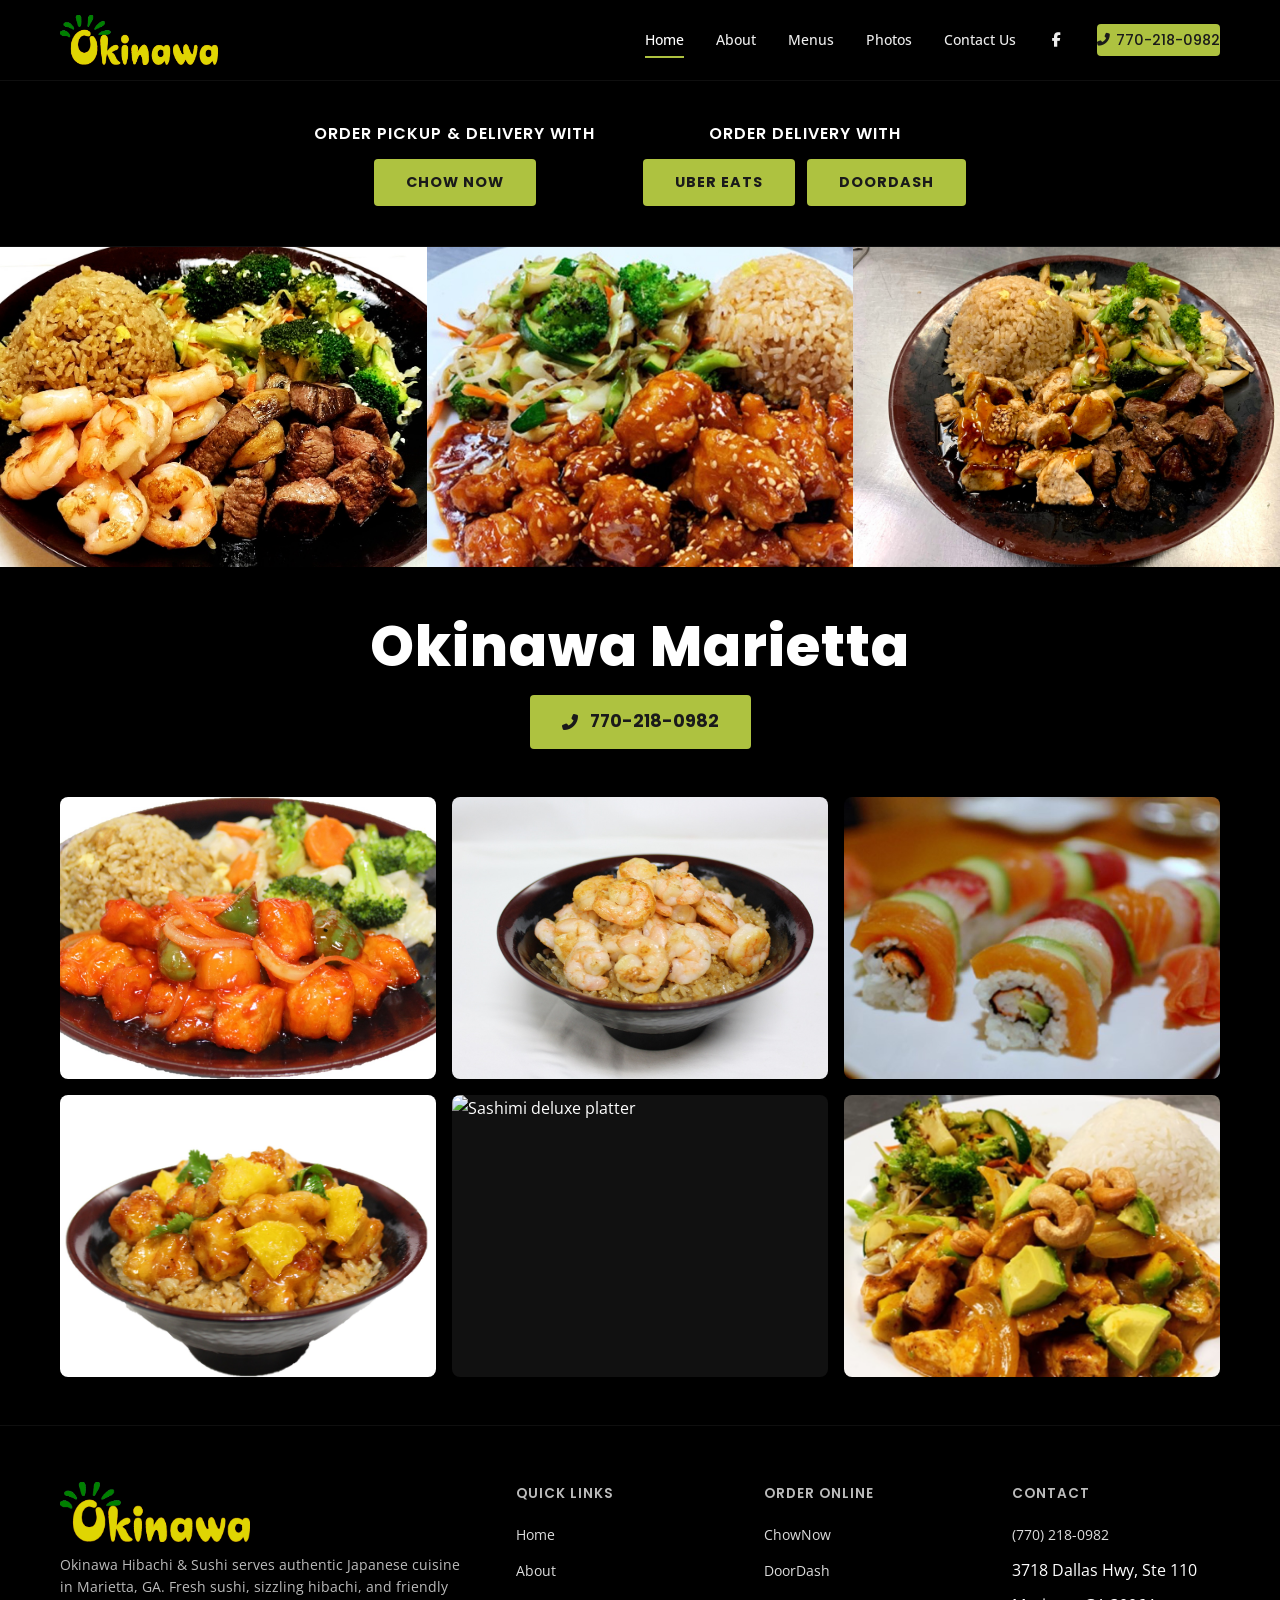
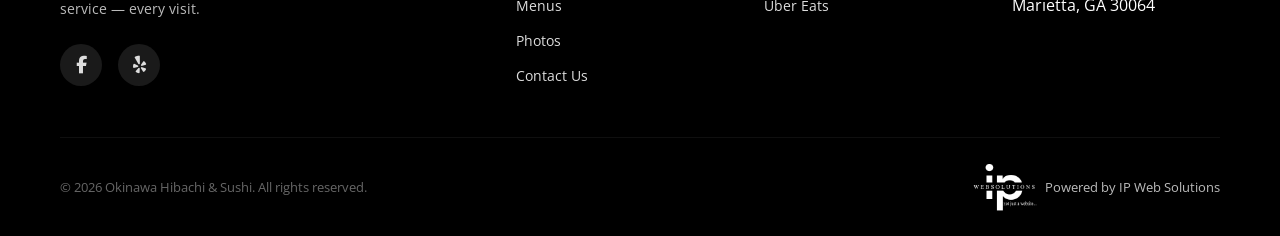
==== index.html @ 32081344 "Serene feedback round 2: photo rearrange, menu fix, order dropdown - Replace "Korean Bulgogi" with "" ====
<!DOCTYPE html>
<html lang="en">
<head>
  <meta charset="UTF-8">
  <meta name="viewport" content="width=device-width, initial-scale=1.0">
  <title>Okinawa Hibachi &amp; Sushi | Marietta, GA</title>
  <meta name="description" content="Okinawa Hibachi &amp; Sushi in Marietta, GA — fresh sushi rolls, hibachi dinners, and more. Order online or dine in.">
  <link rel="canonical" href="https://okinawamarietta.com/">
  <meta property="og:title" content="Okinawa Hibachi &amp; Sushi | Marietta, GA">
  <meta property="og:description" content="Okinawa Hibachi &amp; Sushi in Marietta, GA — fresh sushi rolls, hibachi dinners, and more. Order online or dine in.">
  <meta property="og:image" content="https://okinawamarietta.com/images/serene/storefront.jpg">
  <meta property="og:url" content="https://okinawamarietta.com/">
  <meta property="og:type" content="website">
  <meta name="twitter:card" content="summary_large_image">
  <meta name="twitter:title" content="Okinawa Hibachi &amp; Sushi | Marietta, GA">
  <meta name="twitter:description" content="Okinawa Hibachi &amp; Sushi in Marietta, GA — fresh sushi rolls, hibachi dinners, and more. Order online or dine in.">
  <meta name="twitter:image" content="https://okinawamarietta.com/images/serene/storefront.jpg">
  <link rel="icon" type="image/png" sizes="32x32" href="favicon-32x32.png">
  <link rel="icon" type="image/png" sizes="16x16" href="favicon-16x16.png">
  <link rel="apple-touch-icon" sizes="180x180" href="apple-touch-icon.png">
  <link rel="preconnect" href="https://fonts.googleapis.com">
  <link rel="preconnect" href="https://fonts.gstatic.com" crossorigin>
  <link href="https://fonts.googleapis.com/css2?family=Open+Sans:wght@300;400;500;600;700&family=Poppins:wght@400;500;600;700;800&display=swap" rel="stylesheet">
  <link rel="stylesheet" href="https://cdnjs.cloudflare.com/ajax/libs/font-awesome/6.5.1/css/all.min.css">
  <link rel="stylesheet" href="css/styles.css?v=4bbbe53b">
</head>
<body>

  <!-- Header -->
  <header class="header">
    <nav class="nav container">
      <a href="index.html" class="nav-logo"><img src="images/okinawa-logo.png" alt="Okinawa Hibachi &amp; Sushi" class="nav-logo-img"></a>
      <div class="nav-links">
        <a href="index.html" class="active">Home</a>
        <a href="about.html">About</a>
        <a href="menu.html">Menus</a>
        <a href="photos.html">Photos</a>
        <a href="contact.html">Contact Us</a>
        <a href="https://www.facebook.com/p/Okinawa-Hibachi-Sushi-100067176165063/" target="_blank" class="nav-social"><i class="fab fa-facebook-f"></i></a>
        <a href="tel:+17702180982" class="nav-phone"><i class="fas fa-phone-alt"></i> 770-218-0982</a>
      </div>
      <button class="hamburger" aria-label="Toggle menu">
        <span></span><span></span><span></span>
      </button>
    </nav>
    <div class="nav-overlay"></div>
  </header>

  <!-- Order Section -->
  <section class="order-bar" id="order">
    <div class="container">
      <div class="order-columns">
        <div class="order-col">
          <h3 class="order-label">Order Pickup &amp; Delivery With</h3>
          <a href="https://order.online/store/OkinawaHibachiandSushi-214505" target="_blank" class="order-box-btn">CHOW NOW</a>
        </div>
        <div class="order-col">
          <h3 class="order-label">Order Delivery With</h3>
          <div class="order-col-btns">
            <a href="https://www.ubereats.com/store/okinawa-hibachi-and-sushi-marietta/-2jIXX8yRQKUT7azbcEYQg" target="_blank" class="order-box-btn">UBER EATS</a>
            <a href="https://www.doordash.com/store/okinawa-hibachi-and-sushi-marietta-214505/" target="_blank" class="order-box-btn">DOORDASH</a>
          </div>
        </div>
      </div>
    </div>
  </section>

  <!-- Food Photos Row -->
  <section class="food-row">
    <div class="food-row-grid">
      <div class="food-row-item"><img src="images/serene/hibachi-shrimp-steak.jpg" alt="Steak and shrimp hibachi"></div>
      <div class="food-row-item"><img src="images/serene/sesame-chicken-new.jpg" alt="Sesame chicken plate"></div>
      <div class="food-row-item"><img src="images/serene/hibachi-combo-1.jpg" alt="Steak and chicken hibachi"></div>
    </div>
  </section>

  <!-- Restaurant Name + Phone -->
  <section class="name-section">
    <div class="container text-center">
      <h1 class="restaurant-name">Okinawa Marietta</h1>
      <a href="tel:+17702180982" class="tel-link phone-btn"><i class="fas fa-phone-alt"></i> &nbsp;770-218-0982</a>
    </div>
  </section>

  <!-- More Food Photos -->
  <section class="food-gallery-home">
    <div class="container">
      <div class="food-gallery-grid">
        <div class="food-gallery-item"><img loading="lazy" src="images/serene/sweet-sour-chicken.jpg" alt="Sweet and sour chicken"></div>
        <div class="food-gallery-item"><img loading="lazy" src="images/serene/shrimp-bowl.jpg" alt="Shrimp bowl"></div>
        <div class="food-gallery-item"><img loading="lazy" src="images/serene/rainbow-roll-new.jpg" alt="Rainbow roll"></div>
        <div class="food-gallery-item"><img loading="lazy" src="images/serene/orange-chicken-bowl.jpg" alt="Orange chicken bowl"></div>
        <div class="food-gallery-item"><img loading="lazy" src="images/serene/sashimi-deluxe.jpg" alt="Sashimi deluxe platter"></div>
        <div class="food-gallery-item"><img loading="lazy" src="images/serene/massaman-chicken.jpg" alt="Massaman chicken"></div>
      </div>
    </div>
  </section>

  <!-- Footer -->
  <footer class="footer">
    <div class="container">
      <div class="footer-grid">
        <div class="footer-about">
          <div class="footer-logo"><img src="images/okinawa-logo.png" alt="Okinawa Hibachi &amp; Sushi" class="footer-logo-img"></div>
          <p>Okinawa Hibachi &amp; Sushi serves authentic Japanese cuisine in Marietta, GA. Fresh sushi, sizzling hibachi, and friendly service — every visit.</p>
          <div class="social-links">
            <a href="https://www.facebook.com/p/Okinawa-Hibachi-Sushi-100067176165063/" target="_blank" class="social-link" aria-label="Facebook"><i class="fab fa-facebook-f"></i></a>
            <a href="https://www.yelp.com/biz/okinawa-hibachi-and-sushi-marietta" target="_blank" class="social-link" aria-label="Yelp"><i class="fab fa-yelp"></i></a>
          </div>
        </div>
        <div class="footer-col">
          <h4>Quick Links</h4>
          <ul>
            <li><a href="index.html">Home</a></li>
            <li><a href="about.html">About</a></li>
            <li><a href="menu.html">Menus</a></li>
            <li><a href="photos.html">Photos</a></li>
            <li><a href="contact.html">Contact Us</a></li>
          </ul>
        </div>
        <div class="footer-col">
          <h4>Order Online</h4>
          <ul>
            <li><a href="https://order.online/store/OkinawaHibachiandSushi-214505" target="_blank">ChowNow</a></li>
            <li><a href="https://www.doordash.com/store/okinawa-hibachi-and-sushi-marietta-214505/" target="_blank">DoorDash</a></li>
            <li><a href="https://www.ubereats.com/store/okinawa-hibachi-and-sushi-marietta/-2jIXX8yRQKUT7azbcEYQg" target="_blank">Uber Eats</a></li>
          </ul>
        </div>
        <div class="footer-col">
          <h4>Contact</h4>
          <ul>
            <li><a href="tel:+17702180982" class="tel-link">(770) 218-0982</a></li>
            <li>3718 Dallas Hwy, Ste 110</li>
            <li>Marietta, GA 30064</li>
          </ul>
        </div>
      </div>
      <div class="footer-bottom">
        <span>&copy; 2026 Okinawa Hibachi &amp; Sushi. All rights reserved.</span>
        <a href="https://ipwebsolutions.com" target="_blank"><img src="images/ipw-logo-white.webp" alt="IP Web Solutions" class="ipw-logo"> Powered by IP Web Solutions</a>
      </div>
    </div>
  </footer>

  <button class="back-to-top" aria-label="Back to top"><i class="fas fa-chevron-up"></i></button>

  <div class="modal-overlay" id="modalOverlay">
    <div class="modal">
      <div class="modal-icon"><i class="fas fa-check"></i></div>
      <h3>Success</h3>
      <p>Your message has been sent.</p>
      <button class="btn btn-primary" onclick="closeModal()">Got It</button>
    </div>
  </div>

  <script src="js/main.js?v=df254678"></script>
  <script src="https://blue-panther-862989.hostingersite.com/api/tracker.js" data-business="okinawa-marietta" defer></script>
  <script src="https://blue-panther-862989.hostingersite.com/api/ga4.js" data-ga4="G-REPNMKKG5W" async></script>
</body>
</html>
---- css/styles.css ----
/* ========================================
   Okinawa Hibachi & Sushi — Marietta
   Dark theme + Green accent
   ======================================== */

/* --- Reset & Base --- */
*, *::before, *::after { box-sizing: border-box; margin: 0; padding: 0; }

html {
  scroll-behavior: smooth;
  font-size: 16px;
}

body {
  font-family: 'Open Sans', sans-serif;
  background: #000;
  color: #fff;
  line-height: 1.7;
  overflow-x: hidden;
}

a { color: #AEC240; text-decoration: none; transition: color .25s; }
a:hover { color: #C4D66E; }

img { max-width: 100%; height: auto; display: block; }

ul { list-style: none; }

.container {
  max-width: 1200px;
  margin: 0 auto;
  padding: 0 1.25rem;
}

/* --- Typography --- */
h1, h2, h3, h4 { font-family: 'Poppins', sans-serif; font-weight: 600; color: #fff; }
h1 { font-size: 3rem; line-height: 1.15; }
h2 { font-size: 2.25rem; margin-bottom: 1rem; }
h3 { font-size: 1.5rem; margin-bottom: .75rem; }
h4 { font-size: 1.1rem; }

.section-badge {
  display: inline-block;
  text-transform: uppercase;
  font-size: .75rem;
  font-weight: 700;
  letter-spacing: 2px;
  color: #AEC240;
  margin-bottom: .5rem;
}

.section-heading { margin-bottom: .75rem; }

.section-sub {
  color: #ddd;
  max-width: 640px;
  margin-bottom: 2.5rem;
}

/* --- Buttons --- */
.btn {
  display: inline-block;
  padding: .85rem 2rem;
  font-family: 'Poppins', sans-serif;
  font-size: .95rem;
  font-weight: 600;
  border-radius: 4px;
  border: 2px solid transparent;
  cursor: pointer;
  transition: all .3s ease;
  text-align: center;
}

.btn-primary {
  background: #AEC240;
  color: #1a1a1a;
  border-color: #AEC240;
}
.btn-primary:hover {
  background: #8BA830;
  border-color: #8BA830;
  color: #1a1a1a;
  transform: translateY(-2px);
  box-shadow: 0 6px 20px rgba(174,194,64,.35);
}

.btn-secondary {
  background: transparent;
  color: #fff;
  border-color: #fff;
}
.btn-secondary:hover {
  background: #fff;
  color: #2A2A2A;
  transform: translateY(-2px);
}

.btn-outline {
  background: transparent;
  color: #AEC240;
  border-color: #AEC240;
}
.btn-outline:hover {
  background: #AEC240;
  color: #1a1a1a;
  transform: translateY(-2px);
}

.btn-sm { padding: .55rem 1.25rem; font-size: .85rem; }

/* ========================================
   HEADER / NAV
   ======================================== */
.header {
  position: fixed;
  top: 0;
  left: 0;
  width: 100%;
  z-index: 1000;
  background: rgba(0,0,0,.92);
  backdrop-filter: blur(10px);
  -webkit-backdrop-filter: blur(10px);
  border-bottom: 1px solid rgba(255,255,255,.06);
  transition: background .3s, box-shadow .3s;
}
.header.scrolled {
  background: rgba(0,0,0,.98);
  box-shadow: 0 2px 20px rgba(0,0,0,.5);
}

.nav {
  display: flex;
  align-items: center;
  justify-content: space-between;
  height: 80px;
}

.nav-logo {
  display: flex;
  align-items: center;
  gap: .6rem;
  font-family: 'Poppins', sans-serif;
  font-weight: 700;
  font-size: 1.35rem;
  color: #fff;
}
.nav-logo span { color: #AEC240; }
.nav-logo-img { height: 50px; width: auto; }
.footer-logo-img { height: 60px; width: auto; margin-bottom: .5rem; }

.nav-links {
  display: flex;
  gap: 2rem;
  align-items: center;
}
.nav-links a {
  color: #eee;
  font-size: .9rem;
  font-weight: 500;
  position: relative;
  padding: .25rem 0;
  transition: color .25s;
}
.nav-links a::after {
  content: '';
  position: absolute;
  bottom: -2px;
  left: 0;
  width: 0;
  height: 2px;
  background: #AEC240;
  transition: width .3s;
}
.nav-links a:hover,
.nav-links a.active { color: #fff; }
.nav-links a:hover::after,
.nav-links a.active::after { width: 100%; }

.nav-cta {
  background: #AEC240;
  color: #1a1a1a !important;
  padding: .5rem 1.25rem;
  border-radius: 4px;
  font-weight: 600;
}
.nav-cta::after { display: none !important; }
.nav-cta:hover { background: #8BA830; color: #1a1a1a; }

/* Hamburger */
.hamburger {
  display: none;
  flex-direction: column;
  gap: 5px;
  cursor: pointer;
  z-index: 1001;
  background: none;
  border: none;
  padding: 4px;
}
.hamburger span {
  display: block;
  width: 26px;
  height: 2px;
  background: #fff;
  border-radius: 2px;
  transition: all .3s;
}
.hamburger.active span:nth-child(1) { transform: rotate(45deg) translate(5px, 5px); }
.hamburger.active span:nth-child(2) { opacity: 0; }
.hamburger.active span:nth-child(3) { transform: rotate(-45deg) translate(5px, -5px); }

.nav-overlay {
  position: fixed;
  inset: 0;
  background: rgba(0,0,0,.6);
  opacity: 0;
  visibility: hidden;
  transition: all .3s;
  z-index: 999;
}
.nav-overlay.active { opacity: 1; visibility: visible; }

/* ========================================
   NAV EXTRAS (phone + social)
   ======================================== */
.nav-phone {
  display: inline-flex;
  align-items: center;
  gap: .4rem;
  background: #AEC240;
  color: #1a1a1a !important;
  padding: .45rem 1rem;
  border-radius: 4px;
  font-weight: 700;
  font-size: .85rem;
  font-family: 'Poppins', sans-serif;
  transition: background .25s;
  white-space: nowrap;
}
.nav-phone::after { display: none !important; }
.nav-phone:hover { background: #8BA830; color: #1a1a1a !important; }
.nav-phone i { font-size: .8rem; }

.nav-social {
  font-size: 1.1rem;
  color: #eee !important;
  padding: .25rem !important;
}
.nav-social::after { display: none !important; }
.nav-social:hover { color: #AEC240 !important; }

/* ========================================
   ORDER BAR (homepage top)
   ======================================== */
.order-bar {
  background: #000;
  padding: 2.5rem 0;
  padding-top: calc(80px + 2.5rem);
  border-bottom: 1px solid rgba(255,255,255,.06);
}
.order-columns {
  display: flex;
  justify-content: center;
  gap: 3rem;
  flex-wrap: wrap;
}
.order-col {
  text-align: center;
}
.order-label {
  font-family: 'Poppins', sans-serif;
  font-size: 1rem;
  font-weight: 600;
  color: #fff;
  margin-bottom: .75rem;
  text-transform: uppercase;
  letter-spacing: 1px;
}
.order-box-btn {
  display: inline-block;
  background: #AEC240;
  color: #1a1a1a;
  font-family: 'Poppins', sans-serif;
  font-weight: 700;
  font-size: .9rem;
  padding: .7rem 2rem;
  border-radius: 4px;
  letter-spacing: 1px;
  transition: background .25s, transform .25s;
}
.order-box-btn:hover {
  background: #8BA830;
  color: #1a1a1a;
  transform: translateY(-2px);
}
.order-col-btns {
  display: flex;
  gap: .75rem;
  justify-content: center;
}

/* ========================================
   FOOD ROW (3 photos across, homepage)
   ======================================== */
.food-row {
  padding: 0;
}
.food-row-grid {
  display: grid;
  grid-template-columns: repeat(3, 1fr);
  gap: 0;
}
.food-row-item {
  overflow: hidden;
  aspect-ratio: 4/3;
}
.food-row-item img {
  width: 100%;
  height: 100%;
  object-fit: cover;
  transition: transform .4s;
}
.food-row-item:hover img {
  transform: scale(1.05);
}

/* ========================================
   NAME SECTION (Okinawa Marietta + phone)
   ======================================== */
.name-section {
  background: #000;
  padding: 3rem 0;
}
.restaurant-name {
  font-family: 'Poppins', sans-serif;
  font-size: 3.5rem;
  font-weight: 800;
  color: #fff;
  margin-bottom: 1rem;
  letter-spacing: 1px;
}
.phone-btn {
  display: inline-flex;
  align-items: center;
  gap: .5rem;
  background: #AEC240;
  color: #1a1a1a !important;
  font-family: 'Poppins', sans-serif;
  font-weight: 700;
  font-size: 1.1rem;
  padding: .75rem 2rem;
  border-radius: 4px;
  transition: background .25s, transform .25s;
  pointer-events: auto;
  cursor: pointer;
}
.phone-btn:hover {
  background: #8BA830;
  color: #1a1a1a !important;
  transform: translateY(-2px);
}
.phone-btn i { font-size: 1rem; }

/* ========================================
   FOOD GALLERY (homepage bottom)
   ======================================== */
.food-gallery-home {
  background: #000;
  padding: 0 0 3rem;
}
.food-gallery-grid {
  display: grid;
  grid-template-columns: repeat(3, 1fr);
  gap: 1rem;
}
.food-gallery-item {
  aspect-ratio: 4/3;
  border-radius: 8px;
  overflow: hidden;
  background: #111;
}
.food-gallery-item img {
  width: 100%;
  height: 100%;
  object-fit: cover;
  transition: transform .4s;
}
.food-gallery-item:hover img {
  transform: scale(1.05);
}

/* ========================================
   HERO
   ======================================== */
.hero {
  position: relative;
  min-height: 92vh;
  display: flex;
  align-items: center;
  overflow: hidden;
  padding-top: 80px;
}
.hero-bg {
  position: absolute;
  inset: 0;
  background: url('../images/food-08.jpg') center/cover no-repeat;
  z-index: 0;
}
.hero-bg::after {
  content: '';
  position: absolute;
  inset: 0;
  background: rgba(0,0,0,.7);
}

.hero-content {
  position: relative;
  z-index: 1;
  max-width: 700px;
}
.hero-badge {
  display: inline-block;
  font-size: .75rem;
  font-weight: 700;
  text-transform: uppercase;
  letter-spacing: 3px;
  color: #AEC240;
  margin-bottom: 1rem;
  border: 1px solid rgba(174,194,64,.3);
  padding: .4rem 1rem;
  border-radius: 3px;
}

.hero h1 span { color: #AEC240; }

.hero p {
  font-size: 1.15rem;
  color: #ddd;
  margin: 1.25rem 0 2rem;
  max-width: 540px;
}

.hero-btns {
  display: flex;
  gap: 1rem;
  flex-wrap: wrap;
}

.hero-decor {
  position: absolute;
  right: -40px;
  top: 50%;
  transform: translateY(-50%);
  width: 500px;
  height: 500px;
  border-radius: 50%;
  border: 1px solid rgba(174,194,64,.1);
  z-index: 0;
}
.hero-decor::before {
  content: '';
  position: absolute;
  inset: 40px;
  border-radius: 50%;
  border: 1px solid rgba(174,194,64,.07);
}

/* ========================================
   ANNOUNCEMENT BAR
   ======================================== */
.announce-bar {
  background: #AEC240;
  padding: .75rem 0;
  text-align: center;
}
.announce-bar p {
  color: #1a1a1a;
  font-size: .9rem;
  font-weight: 500;
}
.announce-bar a {
  color: #1a1a1a;
  font-weight: 700;
  text-decoration: underline;
}
.announce-bar a:hover { color: #333; }
.announce-bar i { margin-right: .25rem; }

/* ========================================
   FOOD SHOWCASE
   ======================================== */
.showcase-grid {
  display: grid;
  grid-template-columns: repeat(4, 1fr);
  gap: 1.5rem;
}
.showcase-item {
  text-align: center;
  transition: transform .3s;
}
.showcase-item:hover { transform: translateY(-4px); }
.showcase-item img {
  width: 100%;
  aspect-ratio: 1;
  object-fit: cover;
  border-radius: 12px;
  border: 2px solid rgba(255,255,255,.06);
  margin-bottom: .75rem;
}
.showcase-item h4 {
  font-size: .95rem;
  color: #fff;
  font-weight: 600;
}

/* ========================================
   INFO BAR
   ======================================== */
.info-bar {
  background: #111;
  border-top: 1px solid rgba(255,255,255,.06);
  border-bottom: 1px solid rgba(255,255,255,.06);
  padding: 2.5rem 0;
}
.info-grid {
  display: grid;
  grid-template-columns: repeat(3, 1fr);
  gap: 2rem;
  text-align: center;
}
.info-item i {
  font-size: 1.5rem;
  color: #AEC240;
  margin-bottom: .5rem;
}
.info-item h4 {
  font-size: .9rem;
  text-transform: uppercase;
  letter-spacing: 1px;
  margin-bottom: .25rem;
  color: #ccc;
}
.info-item p { color: #fff; font-size: .95rem; }

/* ========================================
   SECTIONS — Shared
   ======================================== */
section { padding: 5rem 0; }
.section-dark { background: #000; }
.section-darker { background: #000; }
.section-alt { background: #0a0a0a; }

.text-center { text-align: center; }
.mx-auto { margin-left: auto; margin-right: auto; }

/* ========================================
   FEATURE CARDS
   ======================================== */
.features-grid {
  display: grid;
  grid-template-columns: repeat(3, 1fr);
  gap: 2rem;
}
.feature-card {
  background: #111;
  border: 1px solid rgba(255,255,255,.06);
  border-radius: 8px;
  padding: 2rem;
  text-align: center;
  transition: transform .3s, border-color .3s, box-shadow .3s;
}
.feature-card:hover {
  transform: translateY(-6px);
  border-color: rgba(174,194,64,.3);
  box-shadow: 0 10px 30px rgba(0,0,0,.3);
}
.feature-icon {
  width: 64px;
  height: 64px;
  border-radius: 12px;
  background: linear-gradient(135deg, rgba(174,194,64,.15), rgba(174,194,64,.05));
  display: flex;
  align-items: center;
  justify-content: center;
  margin: 0 auto 1.25rem;
  font-size: 1.5rem;
  color: #AEC240;
}
.feature-card p { color: #ccc; font-size: .9rem; }

/* ========================================
   HOURS SECTION
   ======================================== */
.hours-grid {
  display: grid;
  grid-template-columns: repeat(2, 1fr);
  gap: 3rem;
  align-items: center;
}
.hours-table {
  width: 100%;
  border-collapse: collapse;
}
.hours-table tr { border-bottom: 1px solid rgba(255,255,255,.06); }
.hours-table td {
  padding: .85rem 0;
  font-size: .95rem;
}
.hours-table td:first-child { font-weight: 600; color: #fff; }
.hours-table td:last-child { text-align: right; color: #ddd; }
.hours-table tr.closed td:last-child { color: #e53935; }

.hours-card {
  background: #111;
  border: 1px solid rgba(255,255,255,.06);
  border-radius: 8px;
  padding: 2.5rem;
}
.hours-card h3 { margin-bottom: 1.5rem; }

/* ========================================
   ORDER ONLINE SECTION
   ======================================== */
.order-section { text-align: center; }
.order-btns {
  display: flex;
  justify-content: center;
  gap: 1.25rem;
  flex-wrap: wrap;
  margin-top: 2rem;
}
.order-btn {
  display: inline-flex;
  align-items: center;
  gap: 1rem;
  padding: 1.25rem 2rem;
  background: #111;
  border: 1px solid rgba(255,255,255,.08);
  border-radius: 10px;
  color: #fff;
  font-family: 'Poppins', sans-serif;
  transition: all .3s;
  min-width: 240px;
}
.order-btn:hover {
  border-color: #AEC240;
  transform: translateY(-3px);
  box-shadow: 0 8px 25px rgba(0,0,0,.3);
  color: #fff;
}
.order-btn i { font-size: 1.5rem; color: #AEC240; flex-shrink: 0; }
.order-btn strong { display: block; font-size: 1rem; font-weight: 600; }
.order-btn small { display: block; font-size: .78rem; color: #bbb; font-weight: 400; margin-top: .1rem; }
.order-btn-accent {
  background: #AEC240;
  border-color: #AEC240;
  color: #1a1a1a;
}
.order-btn-accent i { color: #1a1a1a; }
.order-btn-accent strong { color: #1a1a1a; }
.order-btn-accent small { color: rgba(26,26,26,.6); }
.order-btn-accent:hover {
  background: #8BA830;
  border-color: #8BA830;
  color: #1a1a1a;
}

/* ========================================
   ABOUT PAGE
   ======================================== */
.about-grid {
  display: grid;
  grid-template-columns: 1fr 1fr;
  gap: 3rem;
  align-items: center;
}
.about-img {
  border-radius: 8px;
  overflow: hidden;
  background: #111;
  aspect-ratio: 4/3;
  display: flex;
  align-items: center;
  justify-content: center;
  border: 1px solid rgba(255,255,255,.06);
}
.about-img-placeholder {
  color: #555;
  font-size: .9rem;
  text-align: center;
  padding: 2rem;
}
.about-text p { color: #ddd; margin-bottom: 1rem; }
.about-text p:last-child { margin-bottom: 0; }

.values-grid {
  display: grid;
  grid-template-columns: repeat(2, 1fr);
  gap: 1.5rem;
  margin-top: 2rem;
}
.value-item {
  display: flex;
  gap: 1rem;
  align-items: flex-start;
}
.value-item i {
  color: #AEC240;
  font-size: 1.25rem;
  margin-top: .2rem;
  flex-shrink: 0;
}
.value-item h4 { margin-bottom: .25rem; font-size: 1rem; }
.value-item p { color: #ccc; font-size: .85rem; }

/* ========================================
   MENU PAGE
   ======================================== */
.menu-nav {
  display: flex;
  justify-content: center;
  flex-wrap: wrap;
  gap: .5rem;
  margin-bottom: 3rem;
}
.menu-nav-btn {
  padding: .55rem 1.25rem;
  background: #111;
  border: 1px solid rgba(255,255,255,.08);
  border-radius: 4px;
  color: #eee;
  font-family: 'Poppins', sans-serif;
  font-size: .8rem;
  font-weight: 600;
  cursor: pointer;
  transition: all .25s;
}
.menu-nav-btn:hover,
.menu-nav-btn.active {
  background: #AEC240;
  border-color: #AEC240;
  color: #1a1a1a;
}

.menu-category { margin-bottom: 3.5rem; }
.menu-category-header {
  display: flex;
  align-items: center;
  gap: 1rem;
  margin-bottom: 1.5rem;
  padding-bottom: .75rem;
  border-bottom: 2px solid rgba(174,194,64,.25);
}
.menu-category-header i { color: #AEC240; font-size: 1.25rem; }
.menu-category-header h3 { margin-bottom: 0; color: #AEC240; }

.menu-items {
  display: grid;
  grid-template-columns: repeat(2, 1fr);
  gap: 1rem;
}
.menu-item {
  display: flex;
  justify-content: space-between;
  align-items: baseline;
  padding: .85rem 1rem;
  background: #111;
  border-radius: 6px;
  border: 1px solid rgba(255,255,255,.04);
  transition: border-color .25s;
}
.menu-item:hover { border-color: rgba(174,194,64,.2); }
.menu-item-name { color: #fff; font-size: .9rem; font-weight: 500; }
.menu-item-price { color: #AEC240; font-weight: 700; font-size: .9rem; white-space: nowrap; margin-left: 1rem; }

.menu-item-desc {
  color: #777;
  font-size: .8rem;
  margin-top: .15rem;
}

/* ========================================
   MENU IMAGES (tabbed layout)
   ======================================== */
.menu-img-grid {
  display: flex;
  flex-direction: column;
  gap: 1.5rem;
  max-width: 800px;
  margin: 0 auto;
}
.menu-img-grid img {
  width: 100%;
  height: auto;
  border-radius: 8px;
  border: 1px solid rgba(255,255,255,.08);
  background: #fff;
}

/* ========================================
   GALLERY PAGE
   ======================================== */
.gallery-grid {
  display: grid;
  grid-template-columns: repeat(3, 1fr);
  gap: 1rem;
}
.gallery-item {
  aspect-ratio: 4/3;
  border-radius: 8px;
  overflow: hidden;
  background: #111;
  border: 1px solid rgba(255,255,255,.06);
  display: flex;
  align-items: center;
  justify-content: center;
  transition: transform .3s, box-shadow .3s;
}
.gallery-item:hover {
  transform: scale(1.03);
  box-shadow: 0 10px 30px rgba(0,0,0,.4);
}
.gallery-item img {
  width: 100%;
  height: 100%;
  object-fit: cover;
}
.gallery-placeholder {
  color: #555;
  font-size: .85rem;
  text-align: center;
}
/* ========================================
   CONTACT PAGE
   ======================================== */
.contact-grid {
  display: grid;
  grid-template-columns: 1fr 1fr;
  gap: 3rem;
}
.contact-info-card {
  background: #111;
  border: 1px solid rgba(255,255,255,.06);
  border-radius: 8px;
  padding: 2rem;
  margin-bottom: 1.5rem;
}
.contact-info-item {
  display: flex;
  gap: 1rem;
  margin-bottom: 1.5rem;
  align-items: flex-start;
}
.contact-info-item:last-child { margin-bottom: 0; }
.contact-info-item i {
  color: #AEC240;
  font-size: 1.2rem;
  margin-top: .15rem;
  flex-shrink: 0;
  width: 24px;
  text-align: center;
}
.contact-info-item h4 { margin-bottom: .15rem; font-size: .95rem; }
.contact-info-item p { color: #ddd; font-size: .9rem; }
.contact-info-item a { color: #ddd; }
.contact-info-item a:hover { color: #AEC240; }

.contact-form {
  background: #111;
  border: 1px solid rgba(255,255,255,.06);
  border-radius: 8px;
  padding: 2.5rem;
}
.contact-form h3 { margin-bottom: 1.5rem; }

.form-row {
  display: grid;
  grid-template-columns: 1fr 1fr;
  gap: 1rem;
}
.form-group { margin-bottom: 1.25rem; }
.form-group label {
  display: block;
  font-size: .85rem;
  font-weight: 600;
  color: #eee;
  margin-bottom: .4rem;
}
.form-group input,
.form-group textarea,
.form-group select {
  width: 100%;
  padding: .75rem 1rem;
  background: #1a1a1a;
  border: 1px solid rgba(255,255,255,.1);
  border-radius: 4px;
  color: #fff;
  font-family: 'Open Sans', sans-serif;
  font-size: .9rem;
  transition: border-color .25s;
}
.form-group input:focus,
.form-group textarea:focus,
.form-group select:focus {
  outline: none;
  border-color: #AEC240;
}
.form-group textarea { resize: vertical; min-height: 100px; }
.form-group .error-msg {
  color: #e53935;
  font-size: .78rem;
  margin-top: .25rem;
  display: none;
}
.form-group.has-error input,
.form-group.has-error textarea {
  border-color: #e53935;
}
.form-group.has-error .error-msg { display: block; }

.form-submit { margin-top: .5rem; }
.form-submit .btn { width: 100%; padding: .9rem; }

/* Map */
.map-wrap {
  border-radius: 8px;
  overflow: hidden;
  border: 1px solid rgba(255,255,255,.06);
  margin-top: 1.5rem;
}
.map-wrap iframe {
  width: 100%;
  height: 280px;
  border: 0;
  filter: grayscale(.8) invert(.92) contrast(1.1);
}

/* Social links */
.social-links {
  display: flex;
  gap: 1rem;
  margin-top: 1.5rem;
}
.social-link {
  width: 42px;
  height: 42px;
  display: flex;
  align-items: center;
  justify-content: center;
  border-radius: 50%;
  background: #1a1a1a;
  color: #ddd;
  font-size: 1.1rem;
  transition: all .25s;
}
.social-link:hover {
  background: #AEC240;
  color: #fff;
}

/* ========================================
   HOME CONTACT FORM
   ======================================== */
.contact-form-home {
  max-width: 800px;
  margin: 0 auto;
  background: #111;
  border: 1px solid rgba(255,255,255,.06);
  border-radius: 8px;
  padding: 2.5rem;
}
.form-row-3 {
  display: grid;
  grid-template-columns: repeat(3, 1fr);
  gap: 1rem;
}

/* ========================================
   CTA / NEWSLETTER
   ======================================== */
.cta-section {
  background: linear-gradient(135deg, #1a2205, #1e2a0a);
  text-align: center;
  padding: 4rem 0;
  border-top: 1px solid rgba(174,194,64,.15);
  border-bottom: 1px solid rgba(174,194,64,.15);
}
.cta-section h2 { margin-bottom: .5rem; }
.cta-section p { color: #ddd; margin-bottom: 2rem; }

.newsletter-form {
  display: flex;
  max-width: 500px;
  margin: 0 auto;
  gap: .5rem;
}
.newsletter-form input {
  flex: 1;
  padding: .8rem 1.25rem;
  background: #111;
  border: 1px solid rgba(255,255,255,.1);
  border-radius: 4px;
  color: #fff;
  font-size: .9rem;
}
.newsletter-form input:focus { outline: none; border-color: #AEC240; }
.newsletter-form .btn { white-space: nowrap; }

/* ========================================
   FOOTER
   ======================================== */
.footer {
  background: #000;
  border-top: 1px solid rgba(255,255,255,.06);
  padding: 3.5rem 0 1.5rem;
}
.footer-grid {
  display: grid;
  grid-template-columns: 2fr 1fr 1fr 1fr;
  gap: 2.5rem;
  margin-bottom: 2.5rem;
}
.footer-about p { color: #bbb; font-size: .85rem; margin-top: .75rem; line-height: 1.6; }
.footer-logo {
  font-family: 'Poppins', sans-serif;
  font-size: 1.2rem;
  font-weight: 700;
  color: #fff;
}
.footer-logo span { color: #AEC240; }

.footer-col h4 {
  font-size: .85rem;
  text-transform: uppercase;
  letter-spacing: 1px;
  color: #bbb;
  margin-bottom: 1rem;
}
.footer-col ul li { margin-bottom: .5rem; }
.footer-col ul li a { color: #ddd; font-size: .85rem; transition: color .2s; }
.footer-col ul li a:hover { color: #AEC240; }

.footer-bottom {
  border-top: 1px solid rgba(255,255,255,.06);
  padding-top: 1.5rem;
  display: flex;
  justify-content: space-between;
  align-items: center;
  font-size: .8rem;
  color: #666;
}
.footer-bottom a { color: #bbb; display: inline-flex; align-items: center; gap: .4rem; }
.footer-bottom a:hover { color: #AEC240; }
.footer-bottom .ipw-logo { height: 50px; width: auto; display: inline-block; filter: invert(1); transition: opacity .25s; }
.footer-bottom a:hover .ipw-logo { opacity: .8; }

/* ========================================
   PAGE HEADER (inner pages)
   ======================================== */
.page-header {
  padding: 8rem 0 3rem;
  text-align: center;
  background: #000;
  border-bottom: 1px solid rgba(255,255,255,.06);
  position: relative;
  overflow: hidden;
}
.page-header-bg {
  position: absolute;
  inset: 0;
  background-size: cover;
  background-position: center;
  opacity: .4;
}
.page-header h1 { margin-bottom: .5rem; }
.page-header p { color: #ddd; }

/* ========================================
   SCROLL REVEAL
   ======================================== */
.reveal {
  opacity: 0;
  transform: translateY(30px);
  transition: opacity .6s ease, transform .6s ease;
}
.reveal.visible {
  opacity: 1;
  transform: translateY(0);
}

/* ========================================
   BACK TO TOP
   ======================================== */
.back-to-top {
  position: fixed;
  bottom: 2rem;
  right: 2rem;
  width: 44px;
  height: 44px;
  border-radius: 50%;
  background: #AEC240;
  color: #1a1a1a;
  border: none;
  cursor: pointer;
  font-size: 1.1rem;
  display: flex;
  align-items: center;
  justify-content: center;
  opacity: 0;
  visibility: hidden;
  transition: all .3s;
  z-index: 900;
  box-shadow: 0 4px 15px rgba(174,194,64,.3);
}
.back-to-top.visible { opacity: 1; visibility: visible; }
.back-to-top:hover { transform: translateY(-3px); }

/* ========================================
   MODAL
   ======================================== */
.modal-overlay {
  position: fixed;
  inset: 0;
  background: rgba(0,0,0,.7);
  display: flex;
  align-items: center;
  justify-content: center;
  z-index: 2000;
  opacity: 0;
  visibility: hidden;
  transition: all .3s;
}
.modal-overlay.active { opacity: 1; visibility: visible; }

.modal {
  background: #111;
  border: 1px solid rgba(255,255,255,.08);
  border-radius: 12px;
  padding: 2.5rem;
  max-width: 420px;
  width: 90%;
  text-align: center;
}
.modal-icon {
  width: 60px;
  height: 60px;
  border-radius: 50%;
  background: rgba(34,197,94,.15);
  display: flex;
  align-items: center;
  justify-content: center;
  margin: 0 auto 1rem;
  font-size: 1.5rem;
  color: #22c55e;
}
.modal-icon.error { background: rgba(229,57,53,.15); color: #e53935; }
.modal h3 { margin-bottom: .5rem; }
.modal p { color: #ddd; font-size: .9rem; margin-bottom: 1.5rem; }
.modal .btn { min-width: 140px; }

/* ========================================
   RESPONSIVE
   ======================================== */
@media (max-width: 1024px) {
  .features-grid { grid-template-columns: repeat(2, 1fr); }
  .footer-grid { grid-template-columns: 1fr 1fr; gap: 2rem; }
  .gallery-grid { grid-template-columns: repeat(2, 1fr); }
  .showcase-grid { grid-template-columns: repeat(2, 1fr); }
}

@media (max-width: 768px) {
  html { font-size: 15px; }
  h1 { font-size: 2.25rem; }
  h2 { font-size: 1.75rem; }
  section { padding: 3.5rem 0; }

  /* Nav mobile */
  .hamburger { display: flex; }
  .nav-links {
    position: fixed;
    top: 0;
    right: -100%;
    width: 280px;
    height: 100vh;
    background: #0a0a0a;
    flex-direction: column;
    padding: 5rem 2rem 2rem;
    gap: 0;
    transition: right .3s;
    z-index: 1000;
    border-left: 1px solid rgba(255,255,255,.06);
  }
  .nav-links.open { right: 0; }
  .nav-links a {
    padding: .9rem 0;
    font-size: 1rem;
    width: 100%;
    border-bottom: 1px solid rgba(255,255,255,.04);
  }
  .nav-links a::after { display: none; }
  .nav-cta { margin-top: 1rem; text-align: center; }
  .nav-phone { margin-top: .5rem; justify-content: center; }

  /* Order bar */
  .order-bar { padding-top: calc(80px + 1.5rem); padding-bottom: 1.5rem; }
  .order-columns { gap: 1.5rem; }

  /* Food row */
  .food-row-grid { grid-template-columns: 1fr; }
  .food-row-item { aspect-ratio: 16/9; }

  /* Name section */
  .restaurant-name { font-size: 2.25rem; }

  /* Food gallery */
  .food-gallery-grid { grid-template-columns: 1fr 1fr; }

  /* Hero */
  .hero { min-height: 80vh; }
  .hero-decor { display: none; }
  .hero-btns { flex-direction: column; }
  .hero-btns .btn { text-align: center; }

  /* Info bar */
  .info-grid { grid-template-columns: 1fr; gap: 1.5rem; }

  /* Grids */
  .features-grid { grid-template-columns: 1fr; }
  .hours-grid { grid-template-columns: 1fr; }
  .about-grid { grid-template-columns: 1fr; }
  .contact-grid { grid-template-columns: 1fr; }
  .menu-items { grid-template-columns: 1fr; }
  .values-grid { grid-template-columns: 1fr; }
  .form-row { grid-template-columns: 1fr; }
  .form-row-3 { grid-template-columns: 1fr; }

  /* Gallery + Showcase */
  .gallery-grid { grid-template-columns: 1fr 1fr; }
  .showcase-grid { grid-template-columns: repeat(2, 1fr); gap: 1rem; }
  .announce-bar p { font-size: .8rem; }

  /* Footer */
  .footer-grid { grid-template-columns: 1fr; gap: 1.5rem; }
  .footer-bottom { flex-direction: column; gap: .5rem; text-align: center; }

  /* Newsletter */
  .newsletter-form { flex-direction: column; }
}

/* Tel links — plain text on desktop, clickable on mobile */
.tel-link { pointer-events: none; color: inherit; cursor: default; text-decoration: none; }
.tel-link.phone-btn { pointer-events: auto; cursor: pointer; }
@media (max-width: 768px) {
  .tel-link { pointer-events: auto; cursor: pointer; }
}

/* Order Dropdown */
.order-dropdown { position: relative; display: inline-block; }
.order-dropdown-btn { cursor: pointer; }
.order-dropdown-list {
  display: none;
  position: absolute;
  bottom: calc(100% + .5rem);
  left: 50%;
  transform: translateX(-50%);
  background: #1a1a1a;
  border: 1px solid rgba(255,255,255,.15);
  border-radius: 6px;
  padding: .5rem;
  min-width: 180px;
  box-shadow: 0 8px 24px rgba(0,0,0,.4);
  z-index: 100;
}
.order-dropdown-list.open { display: flex; flex-direction: column; gap: .35rem; }
.order-dropdown-list a {
  display: block;
  padding: .55rem 1rem;
  color: #fff;
  font-size: .85rem;
  font-weight: 500;
  text-align: center;
  border-radius: 4px;
  transition: background .2s;
}
.order-dropdown-list a:hover { background: #AEC240; color: #1a1a1a; }

@media (max-width: 480px) {
  h1 { font-size: 1.85rem; }
  .gallery-grid { grid-template-columns: 1fr; }
  .order-btns { flex-direction: column; align-items: stretch; }
  .order-btn { width: 100%; min-width: 0; justify-content: center; }
  .order-col-btns { flex-direction: column; }
  .order-box-btn { font-size: .8rem; padding: .6rem 1.5rem; }
  .food-gallery-grid { grid-template-columns: 1fr; }
  .restaurant-name { font-size: 1.85rem; }
}
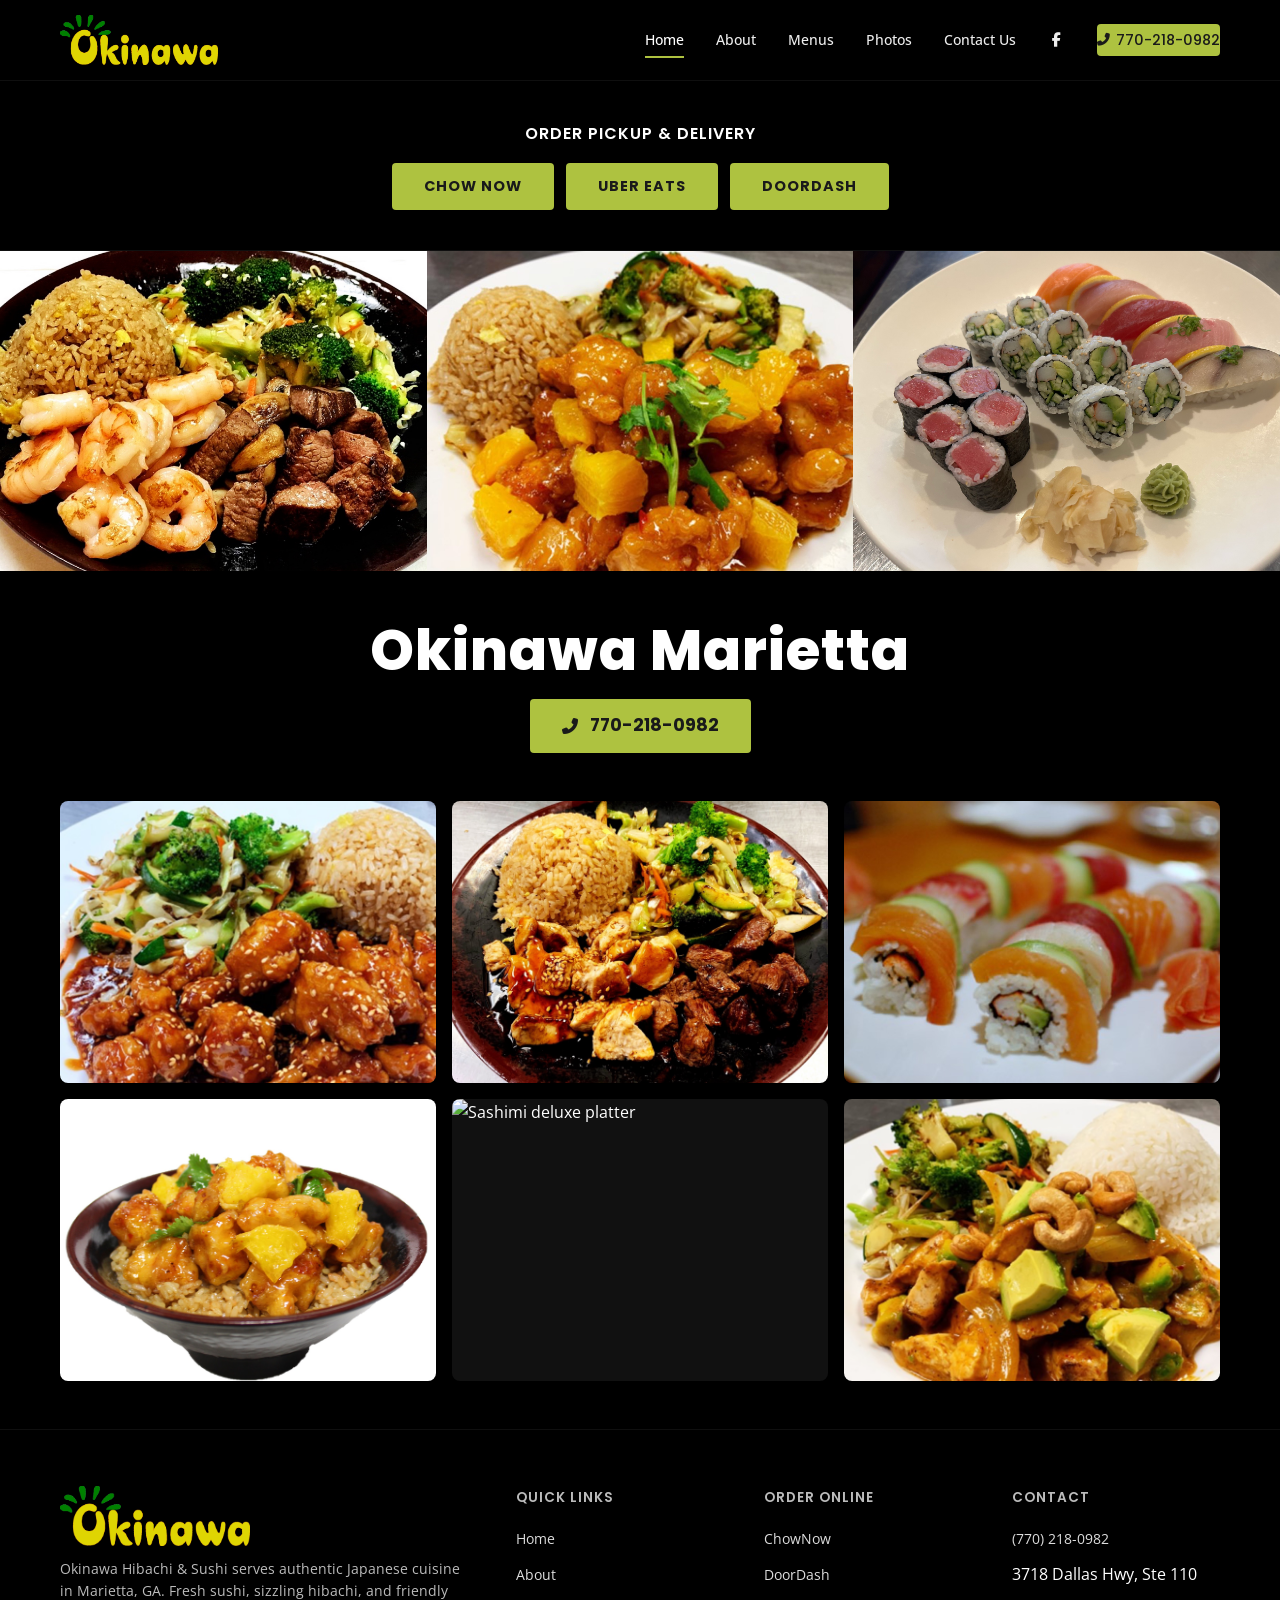
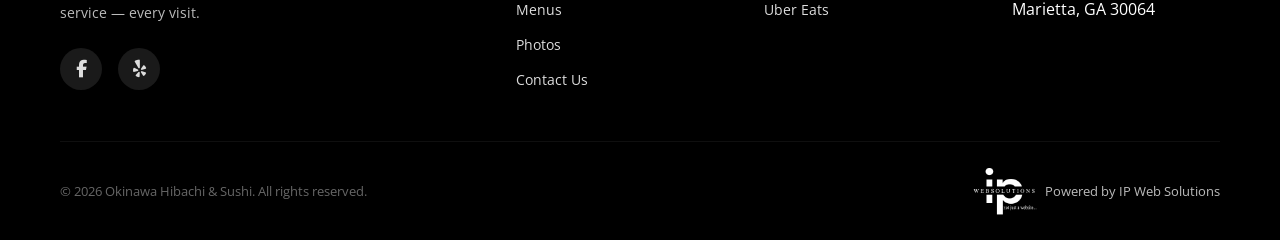
==== commit 2e7ea6a9: "Serene feedback round 3: photo corrections, duplicates, layout fixes - Top row: new steak & shrimp p" ====
--- a/index.html
+++ b/index.html
@@ -49,18 +49,11 @@
   <!-- Order Section -->
   <section class="order-bar" id="order">
     <div class="container">
-      <div class="order-columns">
-        <div class="order-col">
-          <h3 class="order-label">Order Pickup &amp; Delivery With</h3>
-          <a href="https://order.online/store/OkinawaHibachiandSushi-214505" target="_blank" class="order-box-btn">CHOW NOW</a>
-        </div>
-        <div class="order-col">
-          <h3 class="order-label">Order Delivery With</h3>
-          <div class="order-col-btns">
-            <a href="https://www.ubereats.com/store/okinawa-hibachi-and-sushi-marietta/-2jIXX8yRQKUT7azbcEYQg" target="_blank" class="order-box-btn">UBER EATS</a>
-            <a href="https://www.doordash.com/store/okinawa-hibachi-and-sushi-marietta-214505/" target="_blank" class="order-box-btn">DOORDASH</a>
-          </div>
-        </div>
+      <h3 class="order-label" style="text-align:center;margin-bottom:1rem;">Order Pickup &amp; Delivery</h3>
+      <div class="order-col-btns" style="justify-content:center;">
+        <a href="https://order.online/store/OkinawaHibachiandSushi-214505" target="_blank" class="order-box-btn">CHOW NOW</a>
+        <a href="https://www.ubereats.com/store/okinawa-hibachi-and-sushi-marietta/-2jIXX8yRQKUT7azbcEYQg" target="_blank" class="order-box-btn">UBER EATS</a>
+        <a href="https://www.doordash.com/store/okinawa-hibachi-and-sushi-marietta-214505/" target="_blank" class="order-box-btn">DOORDASH</a>
       </div>
     </div>
   </section>
@@ -68,9 +61,9 @@
   <!-- Food Photos Row -->
   <section class="food-row">
     <div class="food-row-grid">
-      <div class="food-row-item"><img src="images/serene/hibachi-shrimp-steak.jpg" alt="Steak and shrimp hibachi"></div>
-      <div class="food-row-item"><img src="images/serene/sesame-chicken-new.jpg" alt="Sesame chicken plate"></div>
-      <div class="food-row-item"><img src="images/serene/hibachi-combo-1.jpg" alt="Steak and chicken hibachi"></div>
+      <div class="food-row-item"><img src="images/serene/hibachi-shrimp-steak-new.jpg" alt="Steak and shrimp hibachi"></div>
+      <div class="food-row-item"><img src="images/serene/orange-chicken-plate.jpg" alt="Orange chicken plate"></div>
+      <div class="food-row-item"><img src="images/serene/sushi-sashimi-combo.jpg" alt="Sushi and sashimi combo"></div>
     </div>
   </section>
 
@@ -86,8 +79,8 @@
   <section class="food-gallery-home">
     <div class="container">
       <div class="food-gallery-grid">
-        <div class="food-gallery-item"><img loading="lazy" src="images/serene/sweet-sour-chicken.jpg" alt="Sweet and sour chicken"></div>
-        <div class="food-gallery-item"><img loading="lazy" src="images/serene/shrimp-bowl.jpg" alt="Shrimp bowl"></div>
+        <div class="food-gallery-item"><img loading="lazy" src="images/serene/sesame-chicken-new.jpg" alt="Sesame chicken plate"></div>
+        <div class="food-gallery-item"><img loading="lazy" src="images/serene/steak-chicken-combo.jpg" alt="Steak and chicken hibachi"></div>
         <div class="food-gallery-item"><img loading="lazy" src="images/serene/rainbow-roll-new.jpg" alt="Rainbow roll"></div>
         <div class="food-gallery-item"><img loading="lazy" src="images/serene/orange-chicken-bowl.jpg" alt="Orange chicken bowl"></div>
         <div class="food-gallery-item"><img loading="lazy" src="images/serene/sashimi-deluxe.jpg" alt="Sashimi deluxe platter"></div>
